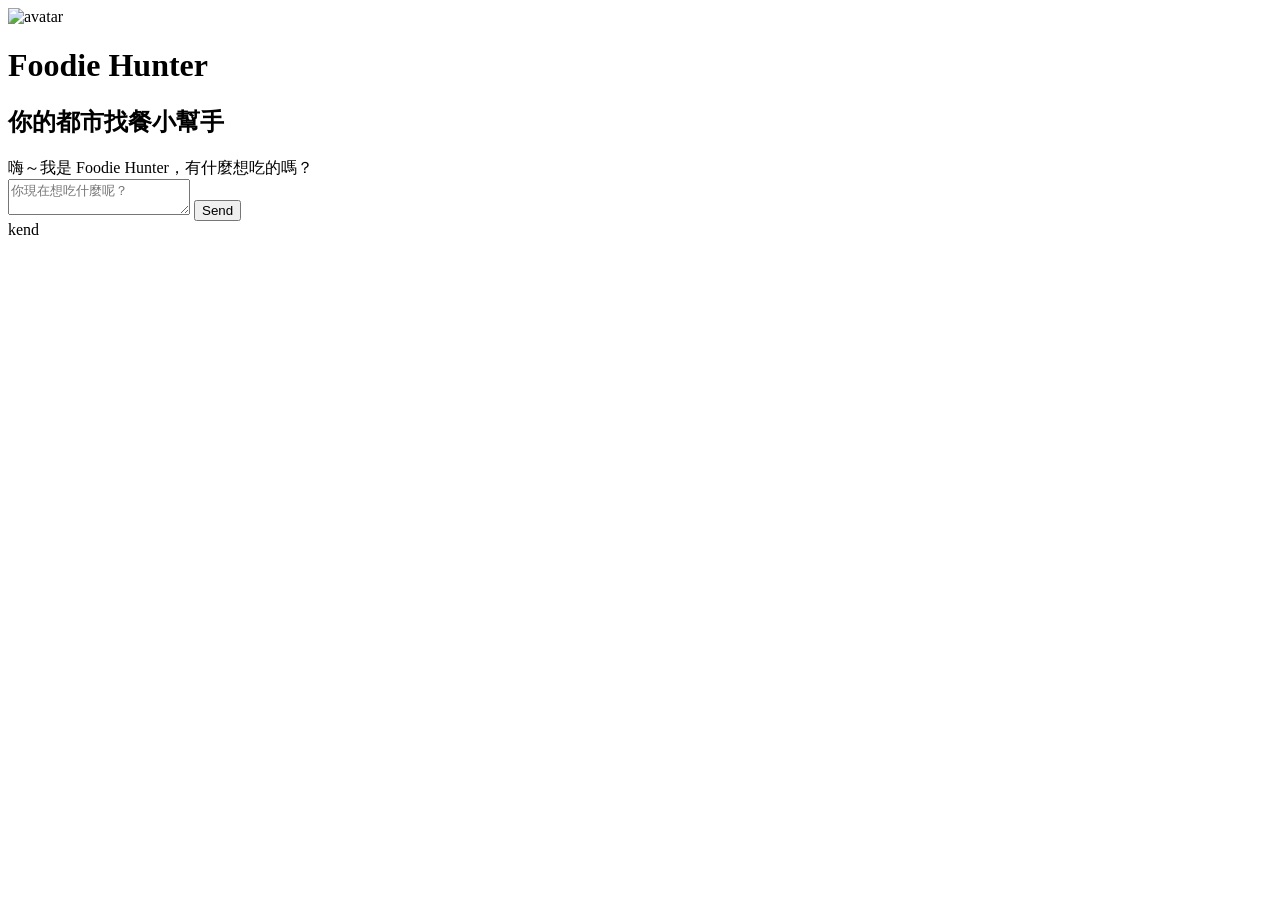
==== index.html @ 773659e3 "Update  index.html" ====
<!DOCTYPE html>
<html lang="zh-Hant">

<head>
    <meta charset="UTF-8" />
    <title>Foodie Hunter</title>
    <link rel="stylesheet" href="style.css" />
</head>

<body>
    <div class="chat">

        <!-- 標題列 -->
        <div class="chat-title">
            <div class="avatar">
                <img src="https://i.imgur.com/0y8Ftya.png" alt="avatar" />
            </div>
            <h1>Foodie Hunter</h1>
            <h2>你的都市找餐小幫手</h2>
        </div>

        <!-- 訊息區 -->
        <div class="messages">
            <div class="messages-content" id="messages"></div>
        </div>

        <!-- 推薦卡片區（獨立） -->
        <div class="recommendation-area" id="recommendationArea"></div>

        <!-- 輸入框 -->
        <div class="message-box">
            <textarea class="message-input" id="messageInput" placeholder="你現在想吃什麼呢？"></textarea>
            <button class="message-submit" id="sendButton">Send</button>
        </div>

    </div>
    kend

    <script src="script.js"></script>
</body>

</html>
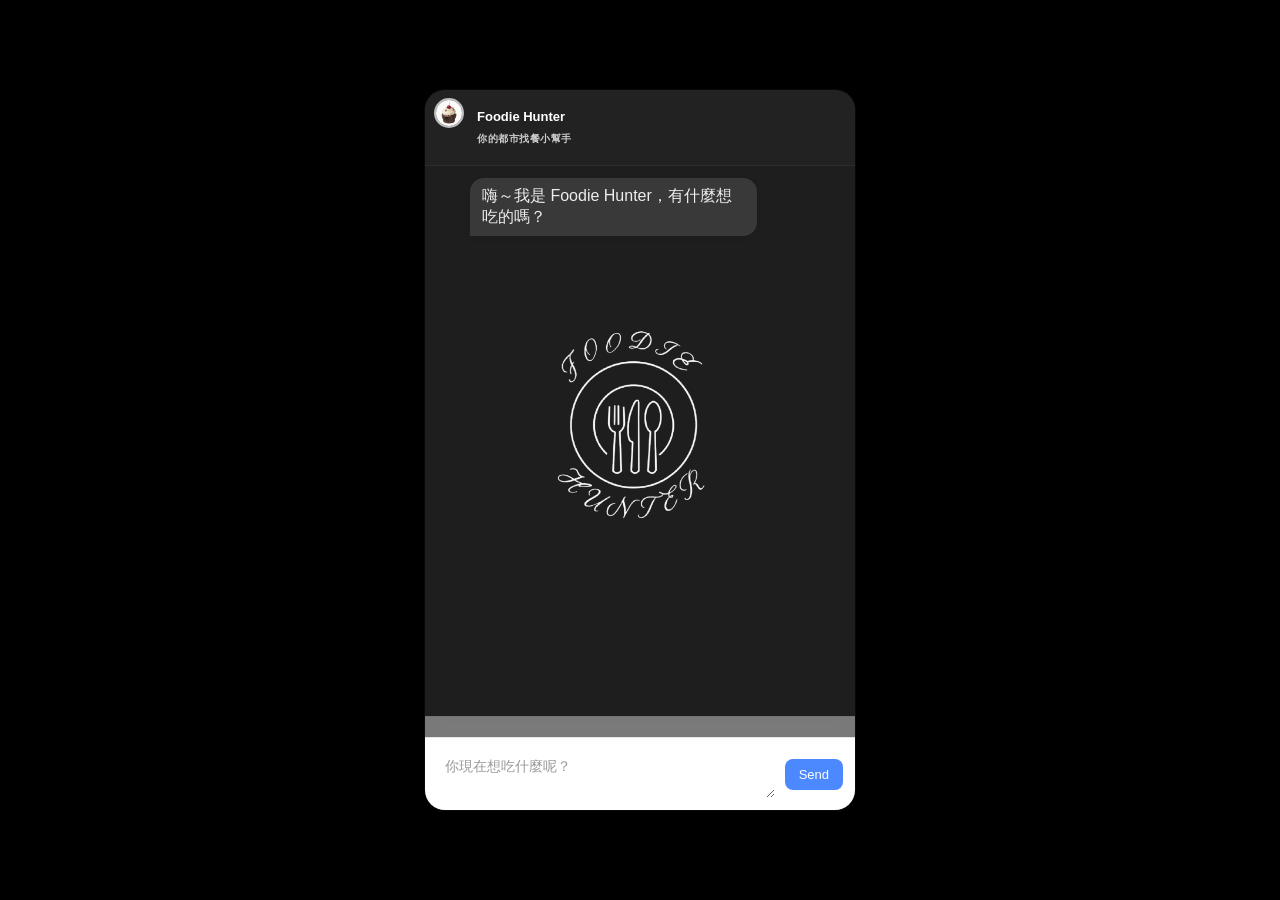
==== commit 8122eba1: "Add files via upload upload Foodie Hunter files" ====
--- a/index.html
+++ b/index.html
@@ -5,6 +5,10 @@
     <meta charset="UTF-8" />
     <title>Foodie Hunter</title>
     <link rel="stylesheet" href="style.css" />
+    <style>
+ 
+</style>
+
 </head>
 
 <body>
@@ -13,7 +17,7 @@
         <!-- 標題列 -->
         <div class="chat-title">
             <div class="avatar">
-                <img src="https://i.imgur.com/0y8Ftya.png" alt="avatar" />
+                <img src="IMG_9789 2.jpg" alt="avatar" />
             </div>
             <h1>Foodie Hunter</h1>
             <h2>你的都市找餐小幫手</h2>
@@ -34,7 +38,7 @@
         </div>
 
     </div>
-    kend
+
 
     <script src="script.js"></script>
 </body>
--- a/style.css
+++ b/style.css
@@ -0,0 +1,258 @@
+/* RESET */
+*,
+*::before,
+*::after {
+    box-sizing: border-box;
+}
+
+html,
+body {
+    margin: 0;
+    height: 100%;
+}
+
+body {
+    background: #000; /* 全黑 */
+    font-family: "Open Sans", "Noto Sans TC", sans-serif;
+    overflow: hidden;
+}
+
+/* CHAT BOX */
+.chat {
+  position: absolute;
+  top: 50%;
+  left: 50%;
+  transform: translate(-50%, -50%);
+  
+  width: 430px;            /* 聊天視窗寬度 */
+  height: 80vh;            /* 高度 */
+  
+  background: rgba(40, 40, 40, 0.8);
+  backdrop-filter: blur(20px);
+  
+  border-radius: 24px;      /* 漂亮圓角 */
+  overflow: hidden;         /* 讓白色輸入框圓角不要溢出 */
+  
+  display: flex;
+  flex-direction: column;
+  box-shadow:
+    0 0 25px rgba(0, 0, 0, 0.5),
+    0 0 0 1px rgba(255, 255, 255, 0.05);
+}
+
+/* TITLE */
+.chat-title {
+  flex: 0 1 52px;
+  position: relative;
+  background: #222; /* 深灰 */
+  color: #f3f3f3;
+  text-transform: none;
+  padding: 10px 12px 10px 52px;
+  border-bottom: 1px solid rgba(255,255,255,0.05);
+}
+
+.chat-title h1 {
+  font-size: 13px;
+  font-weight: 600;
+  color: #fff; /* 主標純白 */
+}
+
+.chat-title h2 {
+  font-size: 10px;
+  color: #ccc; /* 副標亮灰 */
+  letter-spacing: 0.5px;
+}
+
+
+.chat-title .avatar {
+    position: absolute;
+    top: 8px;
+    left: 9px;
+    width: 30px;
+    height: 30px;
+    border-radius: 50%;
+    overflow: hidden;
+    border: 2px solid rgba(255, 255, 255, 0.7);
+}
+
+/* MESSAGES */
+.messages {
+    flex: 1 1 auto;
+    overflow: hidden;
+}
+
+.messages-content {
+    position: absolute;
+    width: 100%;
+    height: 101%;
+    padding: 10px;
+}
+
+.message {
+   background: rgba(60, 60, 60, 0.9);
+    color: #eee;
+    padding: 8px 12px;
+    border-radius: 14px 14px 14px 0;
+    margin: 8px 0 8px 35px;
+    float: left;
+    clear: both;
+    max-width: 70%;
+    box-shadow: 0 2px 6px rgba(0, 0, 0, 0.06);
+}
+
+.message-personal {
+    background: #4c89ff;
+    color: #fff;
+    margin-left: 0;
+    margin-right: 10px;
+    float: right;
+    border-radius: 14px 14px 0 14px;
+}
+
+.message.loading {
+    opacity: 0.6;
+}
+
+/* RECOMMENDATION AREA */
+.recommendation-area {
+    width: 100%;
+    max-height: 220px;
+    overflow-y: auto;
+    padding: 10px 20px;
+    background: rgba(255, 255, 255, 0.4);
+    backdrop-filter: blur(12px);
+    border-top: 1px solid rgba(0, 0, 0, 0.05);
+}
+
+/* RESTAURANT CARD */
+.restaurant-card {
+    background: #fff;
+    padding: 14px 16px;
+    border-radius: 16px;
+    box-shadow: 0 3px 10px rgba(0, 0, 0, 0.08);
+    margin-bottom: 12px;
+}
+
+.restaurant-card .title {
+    font-size: 15px;
+    font-weight: 700;
+    margin-bottom: 6px;
+}
+
+.restaurant-card .rating {
+    color: #555;
+    font-size: 13px;
+    margin-bottom: 6px;
+}
+
+.restaurant-card .reason {
+    font-size: 13px;
+    margin-bottom: 8px;
+}
+
+.restaurant-card .tags span {
+    font-size: 11px;
+    padding: 3px 6px;
+    background: #f2f4ff;
+    border-radius: 6px;
+    margin-right: 4px;
+    color: #4c57ff;
+}
+
+/* INPUT BOX */
+/* 輸入欄（白色區） */
+/* ---- 底部白色輸入欄 ---- */
+.message-box {
+  background: #ffffff;
+  padding: 12px;
+  
+  display: flex;
+  align-items: center;
+  gap: 10px;
+  
+  border-top: 1px solid rgba(0,0,0,0.1);
+}
+
+/* 輸入框 */
+.message-input {
+  flex: 1;
+  background: #ffffff;
+  border: none;
+  outline: none;
+  font-size: 14px;
+  color: #333;
+  padding: 8px;
+  border-radius: 8px;
+}
+
+.message-input::placeholder {
+  color: #999;
+}
+
+/* Send 按鈕 */
+.message-submit {
+  background: #4c89ff;
+  color: #fff;
+  border: none;
+  padding: 8px 14px;
+  border-radius: 8px;
+  font-size: 13px;
+  cursor: pointer;
+}
+
+
+
+.message-submit:hover {
+  background: #3d6ed1;
+}
+
+
+
+.message-submit:disabled {
+    opacity: 0.6;
+    cursor: not-allowed;
+}
+
+.chat {
+  position: relative;
+  background: rgba(40, 40, 40, 0.75); /* 深灰半透明 */
+  backdrop-filter: blur(18px);
+  border-radius: 20px;
+  box-shadow:
+    0 0 25px rgba(0, 0, 0, 0.5),
+    0 0 0 1px rgba(255, 255, 255, 0.05);
+}
+
+
+.chat::before {
+  content: "";
+  position: absolute;
+  inset: 0;
+background-image: url("logo 去背.png");
+  background-repeat: no-repeat;
+  background-position: center;
+  background-size: 60%; /* 浮水印大小 */
+  opacity: 1; /* 浮水印透明度 */
+  pointer-events: none; /* 不影響點擊 */
+  z-index: 0;
+}
+
+.chat-title .avatar img {
+  width: 100%;
+  height: 100%;
+  object-fit: cover; /* 填滿圓形、裁掉多餘 */
+  display: block;
+}
+
+/* 讓浮水印永遠在最底層 */
+.chat::before {
+  z-index: 0 !important;
+}
+
+/* 讓所有可互動的區域蓋在最上層 */
+.chat-title,
+.messages,
+.message-box {
+  position: relative;
+  z-index: 2;
+}
